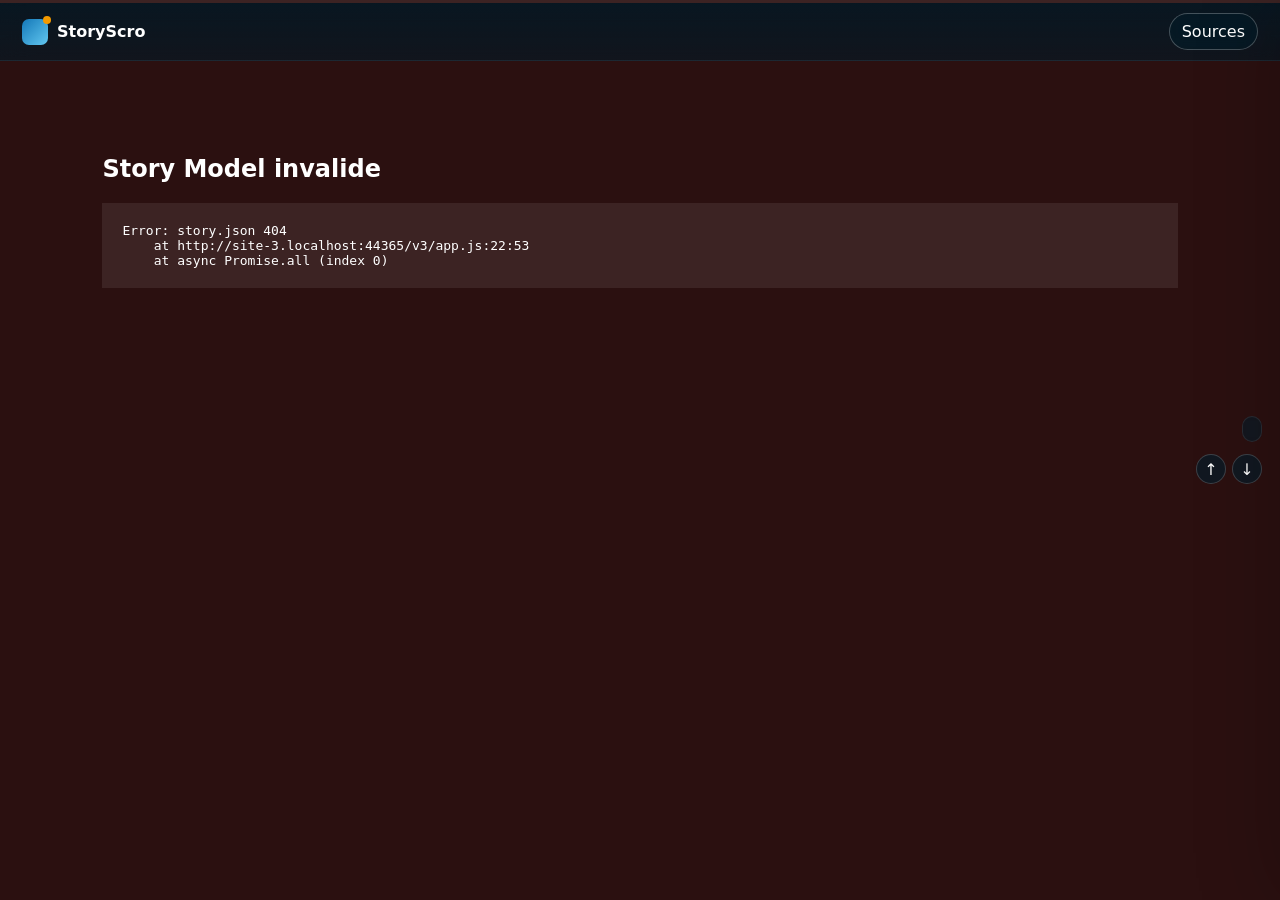
==== ccc-2025/index.html @ 3304363c "Add CCC 2025 generic renderer test case" ====
<!doctype html>
<html lang="en">
<head>
  <meta charset="utf-8">
  <meta name="viewport" content="width=device-width,initial-scale=1,viewport-fit=cover">
  <meta name="theme-color" content="#071d2a">
  <title>CCC 2025 | StoryScro</title>
  <link rel="stylesheet" href="../v3/style.css">
  <link rel="stylesheet" href="../v3/refine.css">
</head>
<body>
  <div class="reading-progress" aria-hidden="true"><span id="readingProgress"></span></div>
  <header class="story-header" id="storyHeader">
    <a class="brand" href="#story-top" aria-label="StoryScro"><span class="brand-mark"></span><span>StoryScro</span></a>
    <nav class="chapter-nav" id="chapterNav" aria-label="Chapters"></nav>
    <button class="source-trigger" id="allSourcesBtn" type="button">Sources</button>
  </header>
  <aside class="micro-nav" id="microNav" aria-label="Story navigation">
    <div class="micro-track" id="microTrack"></div>
    <div class="micro-controls">
      <button id="prevScene" type="button" aria-label="Previous scene">↑</button>
      <button id="nextScene" type="button" aria-label="Next scene">↓</button>
    </div>
  </aside>
  <main id="story-top" tabindex="-1">
    <div class="loading" id="loading"><span></span><p>Building the story…</p></div>
    <div id="storyRoot"></div>
  </main>
  <aside class="source-drawer" id="sourceDrawer" aria-hidden="true">
    <button class="drawer-close" id="sourceClose" type="button">Close</button>
    <p class="drawer-kicker">Provenance</p>
    <h2 id="sourceTitle">Sources</h2>
    <div id="sourceBody"></div>
  </aside>
  <script src="../v3/app.js"></script>
  <script src="../v3/refine.js"></script>
</body>
</html>
---- v3/style.css ----
:root{
  --ink:#0b2434;--deep:#071d2a;--paper:#f5f7f9;--white:#fff;--muted:#6f7d86;--line:#d9e2e7;
  --blue:#1478b8;--cyan:#62c7f0;--orange:#f39a00;--purple:#6750c7;--green:#49c98a;--red:#d8654f;
  --header-h:58px;--ease:cubic-bezier(.2,.72,.2,1);--shadow:0 24px 80px rgba(5,24,37,.2)
}
*{box-sizing:border-box}
html{scroll-behavior:smooth;background:var(--deep)}
body{margin:0;font-family:Inter,ui-sans-serif,system-ui,-apple-system,BlinkMacSystemFont,"Segoe UI",sans-serif;color:var(--ink);background:#fff;overflow-x:hidden}
button,a{font:inherit}.reading-progress{position:fixed;z-index:120;top:0;left:0;right:0;height:3px;background:rgba(255,255,255,.08)}.reading-progress span{display:block;height:100%;width:0;background:var(--orange);transform-origin:left center}
.story-header{position:fixed;z-index:110;top:3px;left:0;right:0;height:var(--header-h);display:grid;grid-template-columns:auto 1fr auto;align-items:center;gap:20px;padding:0 22px;color:#fff;background:linear-gradient(180deg,rgba(4,24,36,.88),rgba(4,24,36,.66));backdrop-filter:blur(15px);border-bottom:1px solid rgba(255,255,255,.08)}
.brand{display:flex;gap:9px;align-items:center;color:#fff;text-decoration:none;font-weight:850}.brand-mark{width:26px;height:26px;border-radius:7px;background:linear-gradient(135deg,var(--blue),var(--cyan));position:relative}.brand-mark:after{content:"";position:absolute;right:-3px;top:-3px;width:8px;height:8px;border-radius:50%;background:var(--orange)}
.chapter-nav{display:flex;justify-content:center;gap:4px;overflow:hidden;white-space:nowrap}.chapter-nav a{font-size:11px;letter-spacing:.02em;color:rgba(255,255,255,.58);text-decoration:none;padding:8px 9px;border-radius:999px;transition:.2s}.chapter-nav a:hover,.chapter-nav a.active{color:#fff;background:rgba(255,255,255,.12)}
.source-trigger,.source-button{border:1px solid rgba(255,255,255,.25);background:rgba(7,29,42,.42);color:#fff;border-radius:999px;padding:8px 12px;cursor:pointer;backdrop-filter:blur(8px)}.source-trigger:hover,.source-button:hover{background:rgba(255,255,255,.13)}
.loading{min-height:100vh;display:flex;flex-direction:column;gap:16px;align-items:center;justify-content:center;background:var(--deep);color:#fff}.loading span{width:38px;height:38px;border-radius:50%;border:3px solid rgba(255,255,255,.18);border-top-color:var(--orange);animation:spin .8s linear infinite}.loading p{margin:0;color:#b9cad4}@keyframes spin{to{transform:rotate(360deg)}}
.story-scene{position:relative}.chapter-anchor{scroll-margin-top:calc(var(--header-h) + 14px)}
.micro-nav{position:fixed;z-index:105;right:18px;top:50%;transform:translateY(-50%);display:flex;flex-direction:column;align-items:flex-end;gap:12px;color:#fff}.micro-track{display:flex;flex-direction:column;align-items:flex-end;gap:7px;padding:12px 9px;border-radius:18px;background:rgba(7,29,42,.62);backdrop-filter:blur(15px);border:1px solid rgba(255,255,255,.09)}
.micro-chapter{display:flex;flex-direction:column;align-items:flex-end;gap:5px}.micro-chapter-label{font-size:10px;text-transform:uppercase;letter-spacing:.1em;color:rgba(255,255,255,.38);max-width:0;opacity:0;overflow:hidden;white-space:nowrap;transition:.22s var(--ease)}.micro-chapter.active .micro-chapter-label,.micro-nav:hover .micro-chapter-label{max-width:180px;opacity:1;margin-right:7px;color:rgba(255,255,255,.78)}
.micro-scenes{display:flex;flex-direction:column;align-items:flex-end;gap:5px}.micro-dot{appearance:none;border:0;padding:0;width:6px;height:6px;border-radius:50%;background:rgba(255,255,255,.32);cursor:pointer;transition:.18s}.micro-dot:hover{transform:scale(1.55);background:#fff}.micro-dot.active{width:9px;height:9px;background:var(--orange);box-shadow:0 0 0 4px rgba(243,154,0,.15)}
.micro-controls{display:flex;gap:6px}.micro-controls button{width:30px;height:30px;border-radius:50%;border:1px solid rgba(255,255,255,.18);background:rgba(7,29,42,.68);color:#fff;cursor:pointer}.micro-controls button:hover{background:rgba(255,255,255,.16)}
.hero{min-height:100vh;display:flex;align-items:flex-end;color:#fff;overflow:hidden;background:var(--deep)}.hero-media{position:absolute;inset:-5%;background-position:center;background-size:cover;transform:scale(1.08);will-change:transform,filter}.hero-media video{width:100%;height:100%;object-fit:cover}.hero:after{content:"";position:absolute;inset:0;background:linear-gradient(180deg,rgba(2,18,28,.1) 10%,rgba(3,24,36,.34) 52%,rgba(3,20,31,.86) 100%),linear-gradient(90deg,rgba(2,20,31,.45),transparent 65%)}
.hero-copy{position:relative;z-index:2;width:min(1050px,88vw);padding:0 7vw 10vh}.kicker{margin:0 0 18px;color:var(--orange);font-size:12px;font-weight:850;text-transform:uppercase;letter-spacing:.13em}.hero h1{font-size:clamp(58px,8.5vw,132px);line-height:.84;letter-spacing:-.055em;margin:0;max-width:1000px}.hero-deck{font-size:clamp(19px,2.2vw,29px);line-height:1.35;max-width:760px;color:#dce8ee;margin:26px 0}.hero .source-button{margin-top:8px}.scroll-cue{position:absolute;z-index:3;right:7vw;bottom:8vh;color:rgba(255,255,255,.62);font-size:11px;text-transform:uppercase;letter-spacing:.15em;writing-mode:vertical-rl}.scroll-cue:before{content:"";display:inline-block;width:1px;height:54px;background:linear-gradient(#fff,transparent);margin-bottom:10px}
.statement{min-height:100vh;display:grid;place-items:center;padding:15vh 8vw;background:#f2f4f5}.statement-inner{max-width:1180px}.statement p{font-size:clamp(20px,2.2vw,31px);color:#596a74;margin:0 0 24px}.statement h2{font-size:clamp(44px,6.5vw,92px);line-height:.97;letter-spacing:-.045em;margin:0;max-width:1140px}.statement mark{color:inherit;background:linear-gradient(transparent 55%,rgba(243,154,0,.38) 55%);background-size:0 100%;background-repeat:no-repeat;transition:background-size .45s var(--ease)}.statement.in-view mark{background-size:100% 100%}.statement .source-button{color:var(--ink);border-color:#bac8cf;background:transparent;margin-top:34px}
.scrolly{position:relative}.sticky-stage{position:sticky;top:0;height:100vh;overflow:hidden}.scroll-space{height:340vh}.scroll-space.short{height:240vh}.scroll-space.long{height:520vh}
.scene-dark{background:var(--deep);color:#fff}.scene-title{position:absolute;z-index:5;left:5vw;top:12vh;max-width:570px}.chapter-no{font-size:12px;color:var(--orange);font-weight:900;letter-spacing:.12em}.scene-title h2{font-size:clamp(42px,5vw,72px);line-height:.93;letter-spacing:-.048em;margin:10px 0}.scene-title p{max-width:550px;font-size:17px;line-height:1.5;color:#bacbd4}
.decision-bg{position:absolute;inset:-4%;background-size:cover;background-position:center;filter:saturate(.7) contrast(1.07);will-change:transform,filter}.decision-stage:after{content:"";position:absolute;inset:0;background:linear-gradient(90deg,rgba(5,27,40,.78),rgba(5,27,40,.16) 50%,rgba(5,27,40,.6)),linear-gradient(180deg,rgba(5,27,40,.18),rgba(5,27,40,.6))}.decision-path{position:absolute;z-index:2;inset:11vh 6vw 9vh 30vw;width:64vw;height:74vh;overflow:visible}.decision-path path{fill:none;stroke:rgba(255,255,255,.74);stroke-width:3;stroke-dasharray:1600;stroke-dashoffset:1600}.decision-path circle{fill:rgba(255,255,255,.28);stroke:#fff;stroke-width:2;transition:.3s}.decision-path circle.active{fill:var(--orange);stroke:var(--orange);filter:drop-shadow(0 0 8px rgba(243,154,0,.5))}.decision-copy{position:absolute;z-index:6;left:5vw;bottom:8vh;width:min(620px,46vw);padding:24px 26px;border-left:3px solid var(--orange);background:rgba(7,29,42,.74);backdrop-filter:blur(14px)}.decision-copy .eyebrow{font-size:12px;color:var(--orange);font-weight:850;text-transform:uppercase;letter-spacing:.1em}.decision-copy h3{font-size:clamp(34px,3.5vw,56px);line-height:.96;margin:8px 0 14px;letter-spacing:-.035em}.decision-copy p{font-size:17px;line-height:1.55;color:#d4e0e6}.decision-labels{position:absolute;z-index:5;right:5vw;bottom:9vh;display:flex;gap:20px}.decision-label{display:flex;gap:7px;align-items:baseline;color:rgba(255,255,255,.36);transition:.25s}.decision-label.active{color:#fff}.decision-label b{font-size:12px;color:var(--orange)}.decision-label span{font-weight:800}
.mosaic-stage{background:#102a39}.mosaic{position:absolute;inset:0;display:grid;grid-template-columns:1fr 1fr;grid-template-rows:1fr 1fr;gap:2px;background:#071d2a}.mosaic-tile{position:relative;overflow:hidden;transition:clip-path .65s var(--ease),filter .5s,opacity .4s}.mosaic-image{position:absolute;inset:0;background-size:cover;background-position:center;transform:scale(1.05);transition:transform .8s var(--ease),filter .5s}.mosaic-tile:after{content:"";position:absolute;inset:0;background:linear-gradient(180deg,transparent 35%,rgba(4,25,37,.88))}.mosaic-copy{position:absolute;z-index:2;left:5%;right:5%;bottom:6%;color:#fff;opacity:.75;transition:.4s}.mosaic-copy b{color:var(--orange);font-size:11px}.mosaic-copy h3{font-size:clamp(24px,2.4vw,40px);margin:6px 0 7px}.mosaic-copy p{max-width:500px;margin:0;color:#d0dce2;line-height:1.4}.mosaic.focused .mosaic-tile:not(.active){opacity:.16;filter:grayscale(1)}.mosaic.focused .mosaic-tile.active .mosaic-image{transform:scale(1.12)}.mosaic-intro{position:absolute;z-index:6;left:5vw;top:10vh;max-width:590px;color:#fff;padding:20px 24px;background:rgba(7,29,42,.76);backdrop-filter:blur(12px);border-left:3px solid var(--orange)}.mosaic-intro h2{font-size:clamp(40px,5vw,70px);line-height:.93;letter-spacing:-.048em;margin:8px 0}.mosaic-intro .source-button{margin-top:10px}
.matrix-stage{background:#f4f6f7}.matrix-head{position:absolute;z-index:3;left:5vw;top:10vh;max-width:620px}.matrix-head h2{font-size:clamp(42px,5vw,70px);line-height:.95;letter-spacing:-.045em;margin:8px 0}.matrix-visual{position:absolute;left:43vw;right:6vw;top:14vh;bottom:15vh;border:1px solid #c8d4db;background:#fff;box-shadow:var(--shadow);overflow:hidden}.matrix-quad{position:absolute;width:50%;height:50%;padding:18px;font-weight:900;font-size:12px;letter-spacing:.08em;opacity:.12;transition:.4s}.matrix-quad.active{opacity:1}.matrix-q1{left:0;top:0;background:#fff3df;color:#a36400}.matrix-q2{right:0;top:0;background:#f1ecff;color:#5a42b8}.matrix-q3{left:0;bottom:0;background:#eff2f4;color:#687984}.matrix-q4{right:0;bottom:0;background:#eaf5fb;color:#1478b8}.matrix-axis{position:absolute;background:#3b505d;opacity:0;transition:.35s}.matrix-axis.x{left:7%;right:4%;height:2px;bottom:7%}.matrix-axis.y{top:5%;bottom:7%;width:2px;left:7%}.matrix-visual.axes .matrix-axis{opacity:1}.matrix-point{position:absolute;opacity:0;transform:scale(.4);transition:.45s var(--ease)}.matrix-visual.points .matrix-point{opacity:1;transform:scale(1)}.matrix-point i{display:block;width:15px;height:15px;border-radius:50%;background:var(--blue);box-shadow:0 0 0 6px rgba(255,255,255,.78)}.matrix-point span{position:absolute;left:23px;top:-4px;white-space:nowrap;font-size:12px;font-weight:760}.matrix-point.p1{left:64%;top:17%}.matrix-point.p2{left:33%;top:28%}.matrix-point.p3{left:54%;top:44%}.matrix-point.p4{left:61%;top:68%}.matrix-point.p5{left:34%;top:70%}.matrix-caption{position:absolute;z-index:5;left:5vw;bottom:8vh;max-width:570px}.matrix-caption strong{display:block;font-size:26px}.matrix-caption span{display:block;margin-top:7px;color:#677983;line-height:1.45}.matrix-caption .source-button{margin-top:16px;color:var(--ink);border-color:#bbc8cf;background:transparent}
.horizontal-stage{background:var(--deep);color:#fff}.horizontal-heading{position:absolute;z-index:6;left:5vw;top:9vh;max-width:610px}.horizontal-heading h2{font-size:clamp(42px,5.5vw,78px);line-height:.93;letter-spacing:-.05em;margin:8px 0}.horizontal-track{height:100%;display:flex;will-change:transform}.horizontal-panel{width:100vw;height:100%;flex:0 0 100vw;position:relative;overflow:hidden}.panel-bg{position:absolute;inset:-3%;background-size:cover;background-position:center;filter:saturate(.74);transform:scale(1.08)}.horizontal-panel:after{content:"";position:absolute;inset:0;background:linear-gradient(90deg,rgba(4,24,36,.86),rgba(4,24,36,.25) 60%,rgba(4,24,36,.48))}.panel-copy{position:absolute;z-index:4;left:7vw;bottom:10vh;width:min(780px,58vw)}.panel-copy b{color:var(--orange);font-size:15px}.panel-copy p{font-weight:850;font-size:16px;text-transform:uppercase;letter-spacing:.08em;color:#d0e1e9}.panel-copy h3{font-size:clamp(40px,5.2vw,76px);line-height:.92;letter-spacing:-.045em;margin:10px 0 15px}.panel-copy span{font-size:17px;line-height:1.5;color:#d5e0e6;max-width:660px;display:block}.horizontal-source{position:absolute;z-index:9;right:6vw;bottom:6vh}
.planning-stage{background:#eff2f4;color:var(--ink)}.planning-copy{position:absolute;left:5vw;top:11vh;width:34vw}.planning-copy h2{font-size:clamp(46px,6vw,84px);line-height:.9;letter-spacing:-.052em;margin:8px 0}.planning-copy .source-button{margin-top:18px;color:var(--ink);border-color:#aebec7;background:transparent}.timeline-shell{position:absolute;left:40vw;right:5vw;top:16vh;bottom:13vh;padding:22px;background:#fff;border:1px solid #d4dee3;box-shadow:var(--shadow);overflow:hidden}.week-row{display:grid;grid-template-columns:160px repeat(12,1fr);gap:4px}.week{height:30px;display:flex;align-items:center;justify-content:center;font-size:10px;color:#647680;background:#f1f4f6}.week:first-child{justify-content:flex-start;background:transparent;font-weight:800;color:var(--ink)}.gantt-lines{margin-top:6px}.gantt-row{display:grid;grid-template-columns:160px 1fr;align-items:center;min-height:50px}.gantt-label{font-size:12px;font-weight:760;padding-right:12px}.gantt-track{height:15px;background:#eef2f4;position:relative}.gantt-bar{position:absolute;top:0;height:100%;border-radius:999px;transform-origin:left center;transform:scaleX(0);transition:transform .45s var(--ease);background:var(--blue)}.gantt-row.active .gantt-bar{transform:scaleX(1)}.gantt-row:nth-child(2) .gantt-bar{background:#3aa7da}.gantt-row:nth-child(3) .gantt-bar{background:var(--green)}.gantt-row:nth-child(4) .gantt-bar{background:var(--orange)}.gantt-row:nth-child(5) .gantt-bar{background:var(--purple)}.gantt-row:nth-child(6) .gantt-bar{background:#47525a}.milestones{position:absolute;left:182px;right:22px;bottom:22px;height:65px}.milestone{position:absolute;top:0;transform:translateX(-50%);opacity:.18;transition:.3s;text-align:center}.milestone.active{opacity:1}.milestone:before{content:"";position:absolute;width:1px;height:27px;background:#74858f;left:50%;bottom:100%}.milestone b{display:block;color:var(--orange);font-size:12px}.milestone span{display:block;font-size:10px;max-width:110px}
.network-stage{background:#102c3d;color:#fff}.network-bg{position:absolute;inset:0;background-size:cover;background-position:center;opacity:.13;filter:grayscale(.5)}.network-stage:after{content:"";position:absolute;inset:0;background:radial-gradient(circle at 61% 52%,rgba(20,120,184,.12),transparent 42%),linear-gradient(90deg,rgba(7,29,42,.92),rgba(7,29,42,.54))}.network-title{position:absolute;z-index:4;left:5vw;top:11vh;max-width:590px}.network-title h2{font-size:clamp(44px,5.2vw,74px);line-height:.93;letter-spacing:-.05em;margin:8px 0}.orbit{position:absolute;z-index:4;right:7vw;top:16vh;width:min(560px,46vw);aspect-ratio:1}.orbit-ring{position:absolute;inset:15%;border:1px solid rgba(255,255,255,.13);border-radius:50%}.orbit-ring:nth-child(2){inset:31%}.orbit-core,.actor{position:absolute;display:flex;align-items:center;justify-content:center;text-align:center;border-radius:50%;background:rgba(255,255,255,.94);color:var(--ink);font-weight:800;box-shadow:0 14px 40px rgba(0,0,0,.18)}.orbit-core{width:132px;height:132px;left:50%;top:50%;transform:translate(-50%,-50%);background:var(--blue);color:#fff}.actor{width:88px;height:88px;font-size:12px;opacity:.25;transform:scale(.75);transition:.45s var(--ease)}.actor.active{opacity:1;transform:scale(1)}.actor.a1{left:42%;top:0}.actor.a2{right:5%;top:18%}.actor.a3{right:0;bottom:19%}.actor.a4{left:40%;bottom:0}.actor.a5{left:3%;bottom:17%}.actor.a6{left:0;top:19%}.actor.a7{left:15%;top:7%}.workshop-copy{position:absolute;z-index:5;left:5vw;bottom:8vh;width:min(610px,44vw);padding-left:18px;border-left:3px solid var(--orange)}.workshop-copy b{color:var(--orange)}.workshop-copy h3{font-size:clamp(36px,4vw,58px);margin:6px 0;letter-spacing:-.04em}.workshop-copy p{font-size:17px;line-height:1.5;color:#d2dfe5}
.deliverable-stage{background:#f4f6f7;color:var(--ink)}.deliverable-heading{position:absolute;z-index:5;left:5vw;top:10vh;max-width:730px}.deliverable-heading h2{font-size:clamp(46px,5.5vw,78px);line-height:.92;letter-spacing:-.052em;margin:8px 0}.deliverable-track{position:absolute;inset:0;display:flex;will-change:transform}.delivery-card{flex:0 0 100vw;height:100%;display:flex;align-items:center;padding:23vh 8vw 8vh 34vw;position:relative}.delivery-card:before{content:attr(data-n);position:absolute;left:7vw;bottom:2vh;font-size:clamp(170px,24vw,350px);line-height:.75;font-weight:950;color:#e2e8eb;letter-spacing:-.08em}.delivery-card:nth-child(2n){background:#edf8f3}.delivery-card:nth-child(3n){background:#f0ecfb}.delivery-card .delivery-copy{position:relative;z-index:2;max-width:800px}.delivery-copy b{color:var(--orange)}.delivery-copy h3{font-size:clamp(46px,6vw,86px);line-height:.92;letter-spacing:-.052em;margin:8px 0}.delivery-copy p{font-size:20px;line-height:1.5;color:#526670;max-width:700px}.deliverable-source{position:absolute;z-index:9;right:6vw;bottom:6vh;color:var(--ink);border-color:#b8c6cd;background:rgba(255,255,255,.65)}
.proof-stage{background:#071d2a;color:#fff}.proof-bg{position:absolute;inset:-3%;background-size:cover;background-position:center;transition:background-image .25s,transform .5s;transform:scale(1.08)}.proof-stage:after{content:"";position:absolute;inset:0;background:linear-gradient(90deg,rgba(4,24,36,.9),rgba(4,24,36,.35) 60%,rgba(4,24,36,.67))}.proof-title{position:absolute;z-index:4;left:5vw;top:10vh;max-width:600px}.proof-title h2{font-size:clamp(42px,5.2vw,72px);line-height:.93;letter-spacing:-.05em;margin:8px 0}.proof-copy{position:absolute;z-index:5;left:5vw;bottom:8vh;width:min(670px,48vw);padding:22px 25px;background:rgba(7,29,42,.72);backdrop-filter:blur(12px);border-left:3px solid var(--orange)}.proof-copy .meta{font-size:11px;color:var(--orange);text-transform:uppercase;letter-spacing:.09em;font-weight:850}.proof-copy h3{font-size:clamp(38px,4vw,58px);margin:7px 0;letter-spacing:-.04em}.proof-copy p{font-size:17px;line-height:1.5;color:#d1dde3}
.finale{min-height:100vh;display:grid;place-items:center;padding:12vh 8vw;background:linear-gradient(140deg,#071d2a,#123b50);color:#fff;text-align:left}.finale-inner{width:min(1120px,88vw)}.finale .kicker{color:var(--cyan)}.finale h2{font-size:clamp(58px,8.6vw,126px);line-height:.83;letter-spacing:-.06em;margin:0}.finale .source-button{margin-top:32px}
.generic-section{padding:15vh 8vw;background:#fff}.generic-section.alt{background:var(--paper)}.generic-inner{max-width:1050px;margin:0 auto}.generic-section h2{font-size:clamp(42px,5vw,70px);letter-spacing:-.045em;line-height:.96}.generic-section p{font-size:18px;line-height:1.6;color:#566973}.generic-grid{display:grid;grid-template-columns:repeat(2,1fr);gap:18px;margin-top:34px}.generic-card{padding:25px;border:1px solid var(--line);background:#fff}.generic-card h3{font-size:28px;margin:8px 0}.big-number-value{font-size:clamp(100px,18vw,250px);line-height:.8;font-weight:950;color:var(--blue);letter-spacing:-.07em}
.source-drawer{position:fixed;z-index:200;right:0;top:0;bottom:0;width:min(480px,94vw);padding:26px;background:#fff;color:var(--ink);box-shadow:-24px 0 80px rgba(0,0,0,.24);transform:translateX(105%);transition:.28s var(--ease);overflow:auto}.source-drawer.open{transform:none}.drawer-close{float:right;border:0;border-radius:10px;padding:9px 12px;background:#eef2f4;cursor:pointer}.drawer-kicker{color:var(--blue);text-transform:uppercase;font-size:11px;letter-spacing:.11em;font-weight:850}.source-drawer h2{font-size:32px}.source-card{border:1px solid var(--line);padding:16px;margin:12px 0}.source-card b{font-size:12px;color:var(--blue)}.source-card p{line-height:1.5;color:#536771}.source-evidence{display:flex;gap:6px;flex-wrap:wrap;margin-top:8px}.source-evidence span{font-size:10px;border:1px solid #c7d3da;border-radius:999px;padding:5px 8px}
.error{min-height:100vh;padding:15vh 8vw;background:#2b1010;color:#fff}.error pre{white-space:pre-wrap;background:rgba(255,255,255,.08);padding:20px}
@media(max-width:1100px){.chapter-nav a{padding:7px 6px;font-size:10px}.micro-nav{right:10px}.decision-copy{width:min(650px,55vw)}.planning-copy{width:36vw}.timeline-shell{left:39vw}.orbit{width:47vw}}
@media(max-width:820px){:root{--header-h:54px}.story-header{grid-template-columns:auto 1fr auto;padding:0 12px}.chapter-nav{justify-content:flex-start;overflow-x:auto;scrollbar-width:none}.chapter-nav::-webkit-scrollbar{display:none}.chapter-nav a{display:none}.chapter-nav a.active{display:block;background:rgba(255,255,255,.1);max-width:42vw;overflow:hidden;text-overflow:ellipsis}.source-trigger{padding:7px 9px;font-size:11px}.micro-nav{right:8px;top:auto;bottom:12px;transform:none;flex-direction:row;align-items:center}.micro-track{display:none}.micro-controls{background:rgba(7,29,42,.72);padding:4px;border-radius:999px}.hero-copy{padding:0 7vw 12vh}.hero h1{font-size:clamp(54px,14vw,88px)}.scroll-cue{display:none}.statement{padding:12vh 7vw}.statement h2{font-size:clamp(42px,10vw,66px)}.decision-path{inset:19vh -10vw 23vh 17vw;width:102vw;height:56vh}.decision-copy{left:5vw;right:7vw;bottom:7vh;width:auto}.decision-copy h3{font-size:clamp(34px,8.5vw,52px)}.decision-labels{right:6vw;top:12vh;bottom:auto;flex-direction:column;gap:6px}.mosaic{grid-template-columns:1fr;grid-template-rows:repeat(4,1fr)}.mosaic-intro{left:5vw;right:10vw;top:9vh;max-width:none}.mosaic-intro h2{font-size:clamp(36px,9vw,58px)}.mosaic-copy h3{font-size:26px}.mosaic-copy p{display:none}.matrix-head{left:5vw;right:10vw;top:8vh;max-width:none}.matrix-head h2{font-size:clamp(36px,9vw,58px)}.matrix-visual{left:5vw;right:10vw;top:35vh;bottom:19vh}.matrix-caption{left:5vw;right:10vw;bottom:5vh}.matrix-point span{max-width:110px;white-space:normal}.horizontal-heading{left:5vw;right:10vw;top:7vh}.horizontal-heading h2{font-size:clamp(36px,9vw,56px)}.panel-copy{left:6vw;right:10vw;bottom:8vh;width:auto}.panel-copy h3{font-size:clamp(38px,9vw,60px)}.horizontal-source{right:10vw;bottom:4vh}.planning-copy{left:5vw;top:7vh;width:auto;right:10vw}.planning-copy h2{font-size:clamp(44px,10vw,65px)}.timeline-shell{left:5vw;right:10vw;top:35vh;bottom:9vh;padding:14px;overflow:auto}.week-row{grid-template-columns:105px repeat(12,34px);min-width:520px}.gantt-row{grid-template-columns:105px 408px;min-width:513px;min-height:43px}.gantt-label{font-size:10px}.milestones{left:119px;right:14px;min-width:408px}.network-title{left:5vw;right:10vw;top:7vh}.network-title h2{font-size:clamp(38px,9vw,60px)}.orbit{right:9vw;top:33vh;width:82vw}.actor{width:64px;height:64px;font-size:10px}.orbit-core{width:105px;height:105px;font-size:12px}.workshop-copy{left:5vw;right:10vw;bottom:5vh;width:auto}.delivery-card{padding:25vh 9vw 8vh 17vw}.delivery-card:before{left:3vw;font-size:45vw}.deliverable-heading{left:5vw;right:10vw;top:7vh}.deliverable-heading h2{font-size:clamp(38px,9vw,58px)}.delivery-copy h3{font-size:clamp(42px,10vw,64px)}.delivery-copy p{font-size:17px}.proof-title{left:5vw;right:10vw;top:8vh}.proof-title h2{font-size:clamp(38px,9vw,58px)}.proof-copy{left:5vw;right:10vw;bottom:6vh;width:auto}.proof-copy h3{font-size:clamp(38px,9vw,56px)}.generic-grid{grid-template-columns:1fr}.finale h2{font-size:clamp(58px,15vw,90px)}}
@media(prefers-reduced-motion:reduce){html{scroll-behavior:auto}*,*:before,*:after{animation:none!important;transition:none!important}.hero-media,.panel-bg,.proof-bg{transform:none!important}.statement mark{background-size:100% 100%}.gantt-bar{transform:scaleX(1)!important}.actor{opacity:1!important;transform:none!important}}
---- v3/refine.css ----
/* Generic renderer QA refinements */
html,body{max-width:100%;overflow-x:clip}
.story-header,.sticky-stage,.horizontal-stage,.deliverable-stage{max-width:100vw}
.horizontal-heading,.deliverable-heading,.panel-copy,.delivery-copy{transition:opacity .24s ease,transform .28s ease}

.micro-nav-enhanced .micro-track{position:relative;padding-right:18px;user-select:none;touch-action:none}
.micro-nav-enhanced .micro-chapter-label{cursor:pointer}
.micro-nav-enhanced .micro-scenes{gap:3px}
.micro-nav-enhanced .micro-dot{
  width:auto!important;height:22px!important;display:flex;align-items:center;justify-content:flex-end;gap:8px;
  background:transparent!important;box-shadow:none!important;border-radius:0!important;overflow:visible
}
.micro-nav-enhanced .micro-dot:after{
  content:"";display:block;order:2;width:6px;height:6px;flex:0 0 6px;border-radius:50%;background:rgba(255,255,255,.32);
  transition:.18s
}
.micro-nav-enhanced .micro-dot:hover:after{transform:scale(1.45);background:#fff}
.micro-nav-enhanced .micro-dot.active:after{width:9px;height:9px;flex-basis:9px;background:var(--orange);box-shadow:0 0 0 4px rgba(243,154,0,.15)}
.micro-scene-label{
  order:1;display:block;max-width:0;opacity:0;overflow:hidden;white-space:nowrap;
  font-size:11px;line-height:1;color:rgba(255,255,255,.68);transition:max-width .24s var(--ease),opacity .18s var(--ease),color .18s
}
.micro-nav-enhanced:hover .micro-scene-label,.micro-nav-enhanced .micro-dot.active .micro-scene-label{max-width:220px;opacity:1}
.micro-nav-enhanced .micro-dot.active .micro-scene-label{color:#fff;font-weight:750}
.micro-scrub-rail{position:absolute;z-index:6;right:3px;top:12px;bottom:12px;width:8px;cursor:ns-resize;touch-action:none}
.micro-scrub-rail:before{content:"";position:absolute;left:3px;top:0;bottom:0;width:2px;border-radius:99px;background:rgba(255,255,255,.14)}
.micro-scrub-handle{position:absolute;left:0;width:8px;height:22px;transform:translateY(-50%);border-radius:99px;background:var(--orange);box-shadow:0 0 0 3px rgba(243,154,0,.15);cursor:ns-resize}

@media(max-width:820px){
  .chapter-nav{min-width:0}
  .timeline-shell{overscroll-behavior-x:contain}
  .decision-path{max-width:none}
  .decision-labels{display:none}
  .micro-scene-label,.micro-chapter-label{display:none!important}
  .micro-nav-enhanced .micro-track{padding-right:14px}
}
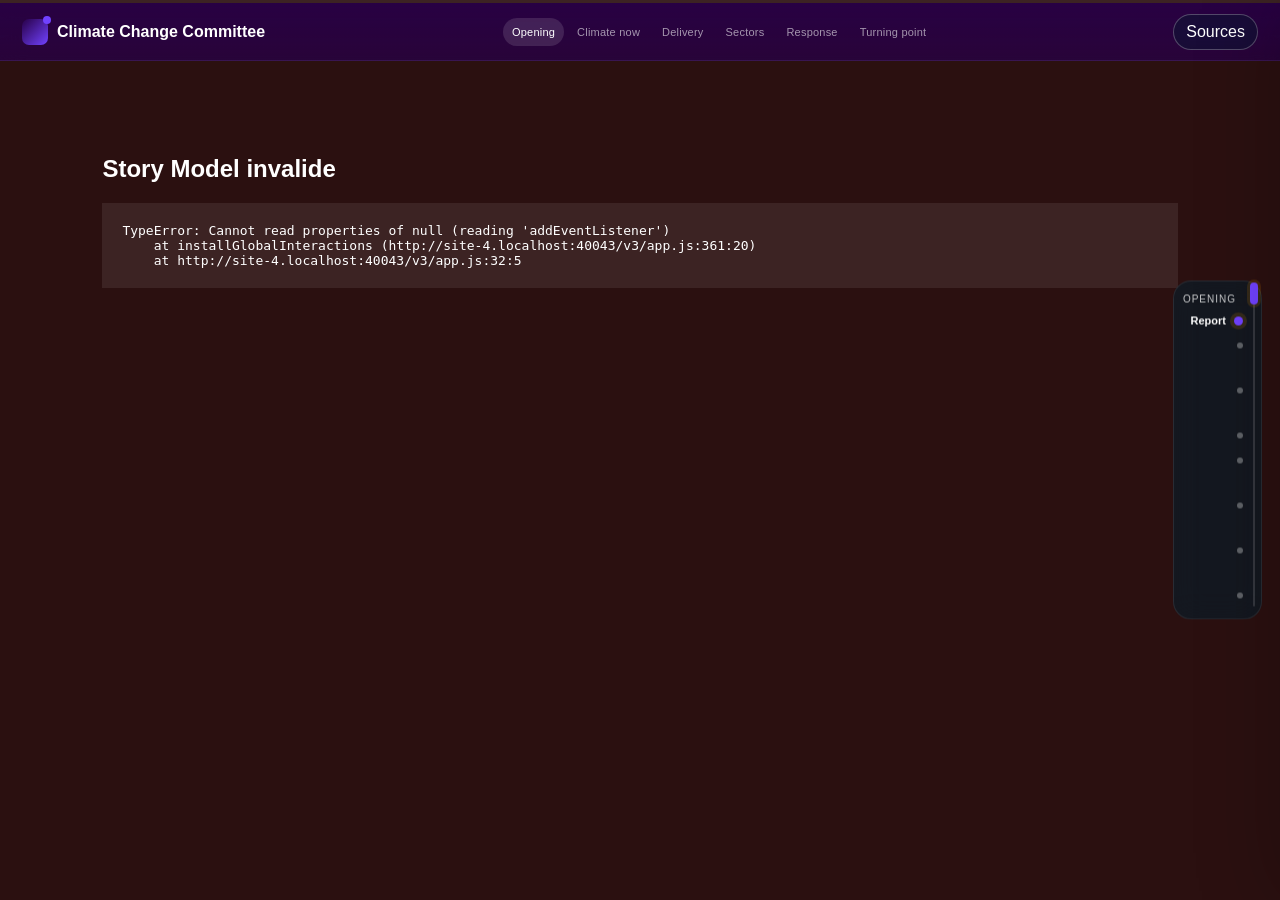
==== commit 7493638a: "Simplify story navigation and expose original PDF link" ====
--- a/ccc-2025/index.html
+++ b/ccc-2025/index.html
@@ -13,14 +13,10 @@
   <header class="story-header" id="storyHeader">
     <a class="brand" href="#story-top" aria-label="StoryScro"><span class="brand-mark"></span><span>StoryScro</span></a>
     <nav class="chapter-nav" id="chapterNav" aria-label="Chapters"></nav>
-    <button class="source-trigger" id="allSourcesBtn" type="button">Sources</button>
+    <div class="header-actions"><a class="source-pdf-link" id="sourcePdfLink" href="#" target="_blank" rel="noopener noreferrer" hidden>Original PDF</a><button class="source-trigger" id="allSourcesBtn" type="button">Sources</button></div>
   </header>
   <aside class="micro-nav" id="microNav" aria-label="Story navigation">
     <div class="micro-track" id="microTrack"></div>
-    <div class="micro-controls">
-      <button id="prevScene" type="button" aria-label="Previous scene">↑</button>
-      <button id="nextScene" type="button" aria-label="Next scene">↓</button>
-    </div>
   </aside>
   <main id="story-top" tabindex="-1">
     <div class="loading" id="loading"><span></span><p>Building the story…</p></div>
--- a/v3/refine.css
+++ b/v3/refine.css
@@ -33,4 +33,98 @@
   .decision-labels{display:none}
   .micro-scene-label,.micro-chapter-label{display:none!important}
   .micro-nav-enhanced .micro-track{padding-right:14px}
+
+  /* Tall hero copy must never disappear behind the fixed header. */
+  .hero{align-items:flex-start;min-height:100svh;height:auto}
+  .hero-copy{width:100%;padding:calc(var(--header-h) + 42px) 7vw 11vh}
+  .hero h1{font-size:clamp(50px,13.5vw,76px);line-height:.86}
+  .hero-deck{font-size:20px;line-height:1.34;margin:24px 0}
+
+  /* Sticky proof scenes: keep the chapter thesis clear above the changing evidence card. */
+  .proof-title{top:calc(var(--header-h) + 14px)}
+  .proof-title h2{font-size:clamp(32px,8.2vw,48px);line-height:.92;max-width:88vw}
+  .proof-copy{left:5vw;right:7vw;bottom:4vh;max-height:61vh;overflow:auto;padding:20px 22px}
+  .proof-copy h3{font-size:clamp(34px,8.8vw,50px);line-height:1.02}
+  .proof-copy p{font-size:16px;line-height:1.48}
+
+  /* Horizontal scrollytelling becomes a full-frame step transition on narrow screens. */
+  .horizontal-track{position:absolute;inset:0;height:100%}
+  .horizontal-panel{width:100vw!important;height:100%;transition:opacity .25s ease}
+  .panel-copy{left:6vw;right:7vw;bottom:9vh;width:auto;max-width:none}
+  .panel-copy h3{font-size:clamp(36px,10vw,52px);line-height:.94}
+  .panel-copy span{font-size:16px;line-height:1.45;max-width:none}
+  .horizontal-source{right:7vw;bottom:4vh}
 }
+
+
+/* Source-derived visual identity and semantic emphasis */
+:root{--brand-primary:var(--deep);--brand-secondary:var(--blue);--brand-accent:var(--orange)}
+.brand-mark{background:linear-gradient(135deg,var(--brand-primary),var(--brand-secondary))!important}
+.brand-mark:after{background:var(--brand-accent)!important}
+.story-header{background:linear-gradient(180deg,color-mix(in srgb,var(--brand-primary) 92%,transparent),color-mix(in srgb,var(--brand-primary) 74%,transparent))}
+.story-scene mark{font:inherit;color:inherit}
+.story-scene mark.em-accent_color{background:none;color:var(--brand-accent);font-weight:inherit}
+.story-scene mark.em-underline{background:none;text-decoration:none;box-shadow:inset 0 -.12em 0 color-mix(in srgb,var(--brand-accent) 68%,transparent)}
+.story-scene mark.em-marker_highlight,
+.story-scene mark.scroll-highlight{background:linear-gradient(transparent 56%,color-mix(in srgb,var(--brand-accent) 46%,transparent) 56%);background-size:0 100%;background-repeat:no-repeat;transition:background-size .5s var(--ease)}
+.story-scene.in-view mark.em-marker_highlight,
+.story-scene.in-view mark.scroll-highlight{background-size:100% 100%}
+
+/* Scene lifecycle: arrive, settle, reveal, hold, exit */
+.mosaic-intro,.proof-title,.proof-copy{transition:opacity .28s var(--ease),transform .28s var(--ease)}
+.mosaic.progressive{display:block;background:linear-gradient(145deg,var(--brand-primary),color-mix(in srgb,var(--brand-primary) 78%,#000))}
+.mosaic.progressive .mosaic-tile{position:absolute;inset:0;width:100%;height:100%;opacity:0;pointer-events:none;filter:none;transform:none}
+.mosaic.progressive .mosaic-tile.active{opacity:1;pointer-events:auto}
+.mosaic.progressive .mosaic-tile .mosaic-image{transform:scale(1.04)}
+.mosaic.progressive .mosaic-tile.active .mosaic-image{transform:scale(1.09)}
+.mosaic.progressive .mosaic-copy{left:7vw;right:auto;bottom:9vh;max-width:min(720px,62vw);opacity:1;padding:20px 22px;border-left:3px solid var(--brand-accent);background:color-mix(in srgb,var(--brand-primary) 76%,transparent);backdrop-filter:blur(12px)}
+.mosaic.progressive .mosaic-copy h3{font-size:clamp(44px,5.3vw,76px);line-height:.94;letter-spacing:-.045em}
+.mosaic.progressive .mosaic-copy p{font-size:18px;line-height:1.5}
+.scene-intro .mosaic.progressive .mosaic-tile{opacity:0!important;pointer-events:none!important}
+.mosaic:not(.progressive):has(.mosaic-tile.hover-active) .mosaic-tile:not(.hover-active){opacity:.18;filter:grayscale(1)}
+.mosaic-tile.hover-active .mosaic-image{transform:scale(1.1)}
+
+.proof-stage{background:var(--brand-primary)}
+.proof-stage:after{background:linear-gradient(90deg,color-mix(in srgb,var(--brand-primary) 91%,transparent),color-mix(in srgb,var(--brand-primary) 34%,transparent) 62%,color-mix(in srgb,var(--brand-primary) 70%,transparent))}
+.proof-title{top:calc(var(--header-h) + 7vh);max-width:min(720px,54vw)}
+.proof-copy{bottom:8vh;max-height:58vh;overflow:auto;background:color-mix(in srgb,var(--brand-primary) 78%,transparent);border-left-color:var(--brand-accent)}
+.proof-stage.is-intro .proof-title{opacity:1;transform:none}
+.proof-stage.is-intro .proof-copy{opacity:0;transform:translateY(14px);pointer-events:none}
+.proof-stage:not(.is-intro) .proof-title{transform:translateY(-10px)}
+.proof-stage:not(.is-intro) .proof-copy{transform:none}
+
+/* Runtime collision guard: hiding the outgoing title is always preferable to overlapping text. */
+.collision-safe .proof-title,
+.collision-safe .horizontal-heading,
+.collision-safe .deliverable-heading,
+.collision-safe .network-title{opacity:0!important;pointer-events:none!important}
+
+/* Quiet, useful pointer interactions */
+.generic-card,.mosaic-tile,.source-card{transition:opacity .22s var(--ease),transform .22s var(--ease),box-shadow .22s var(--ease)}
+@media(hover:hover){
+  .generic-card:hover{transform:translateY(-3px);box-shadow:0 16px 40px rgba(0,0,0,.08)}
+  .source-button:hover{transform:translateY(-1px)}
+}
+
+@media(max-width:820px){
+  .mosaic.progressive .mosaic-copy{left:5vw;right:8vw;bottom:8vh;max-width:none;padding:17px 18px}
+  .mosaic.progressive .mosaic-copy h3{font-size:clamp(36px,10vw,54px)}
+  .mosaic.progressive .mosaic-copy p{display:block;font-size:15px}
+  .proof-title{top:calc(var(--header-h) + 20px);max-width:88vw}
+  .proof-copy{max-height:57vh}
+}
+
+
+.mosaic.progressive.focused .mosaic-tile:not(.active){opacity:0!important;filter:none!important;pointer-events:none!important}
+.mosaic.progressive.focused .mosaic-tile.active{opacity:1!important;filter:none!important}
+
+
+body{font-family:var(--font-body,Inter,ui-sans-serif,system-ui,-apple-system,BlinkMacSystemFont,"Segoe UI",sans-serif)}
+h1,h2,h3,.brand,.chapter-nav,.micro-nav{font-family:var(--font-heading,var(--font-body,Inter,ui-sans-serif,system-ui,sans-serif))}
+
+
+/* Sequential mosaic copy never crossfades over another copy: old state disappears first. */
+.mosaic.progressive .mosaic-tile{transition:none!important}
+.mosaic.progressive .mosaic-tile.active{animation:storyscro-state-in .28s var(--ease) both}
+@keyframes storyscro-state-in{from{opacity:0;transform:translateY(10px)}to{opacity:1;transform:none}}
+@media(prefers-reduced-motion:reduce){.mosaic.progressive .mosaic-tile.active{animation:none!important}}
